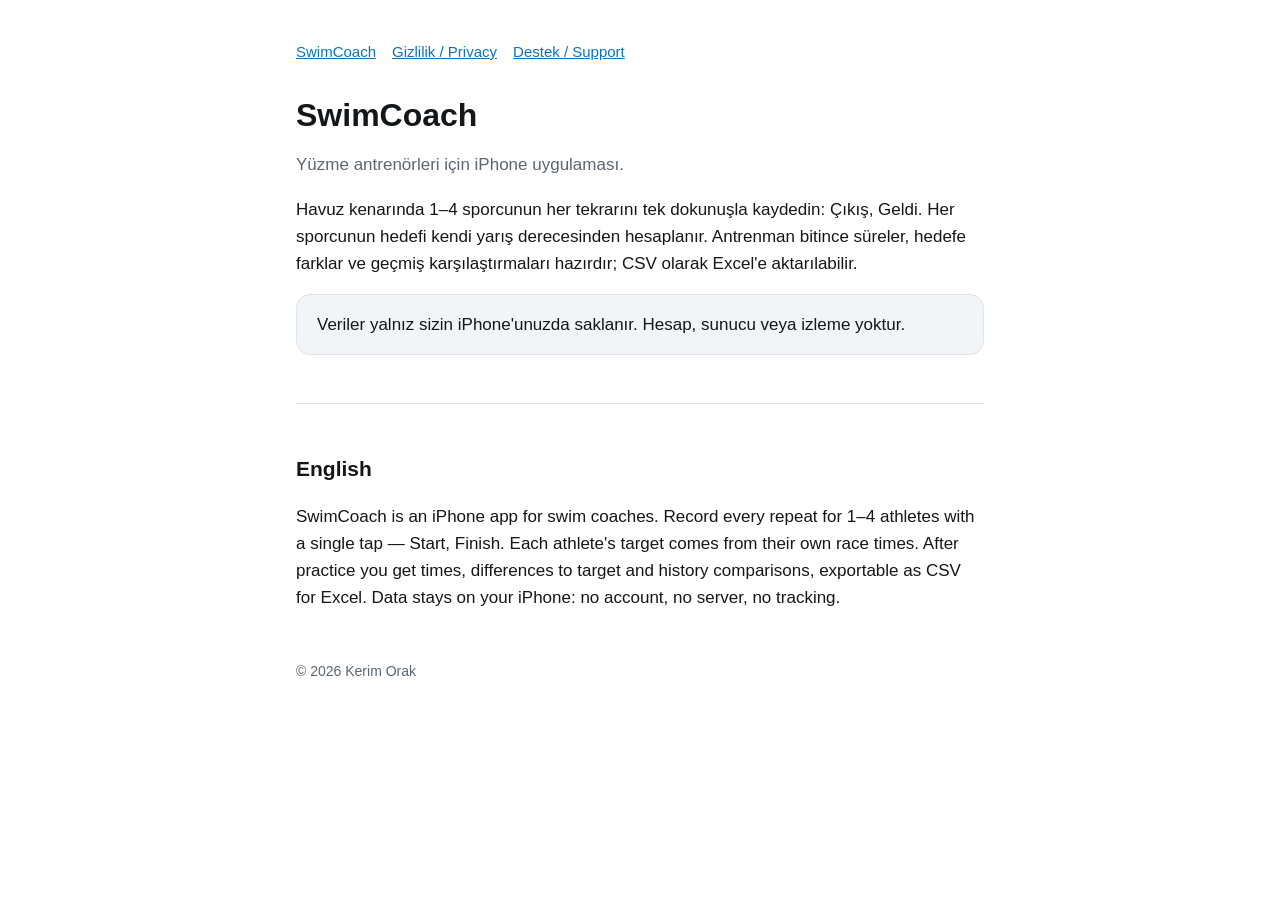
==== index.html @ 6b2829e0 "Gizlilik, destek ve tanıtım sayfaları Co-Authored-By: Claude Opus 5.5 <noreply@anthropic.com>" ====
<!doctype html>
<html lang="tr"><head><meta charset="utf-8"><meta name="viewport" content="width=device-width,initial-scale=1">
<title>SwimCoach</title><meta name="description" content="Yüzme antrenörleri için tekrar süresi kaydı."><link rel="stylesheet" href="style.css"></head>
<body><main>
<nav><a href="./">SwimCoach</a><a href="privacy/">Gizlilik / Privacy</a><a href="support/">Destek / Support</a></nav>
<h1>SwimCoach</h1>
<p class="muted">Yüzme antrenörleri için iPhone uygulaması.</p>
<p>Havuz kenarında 1–4 sporcunun her tekrarını tek dokunuşla kaydedin: Çıkış, Geldi. Her sporcunun hedefi kendi yarış derecesinden hesaplanır. Antrenman bitince süreler, hedefe farklar ve geçmiş karşılaştırmaları hazırdır; CSV olarak Excel'e aktarılabilir.</p>
<div class="card">Veriler yalnız sizin iPhone'unuzda saklanır. Hesap, sunucu veya izleme yoktur.</div>
<hr>
<h2>English</h2>
<p>SwimCoach is an iPhone app for swim coaches. Record every repeat for 1–4 athletes with a single tap — Start, Finish. Each athlete's target comes from their own race times. After practice you get times, differences to target and history comparisons, exportable as CSV for Excel. Data stays on your iPhone: no account, no server, no tracking.</p>
<footer>© 2026 Kerim Orak</footer>
</main></body></html>
---- style.css ----
:root{--bg:#ffffff;--fg:#14171a;--muted:#5b6670;--accent:#0a72c2;--card:#f2f5f8;--line:#dde3e8}
@media (prefers-color-scheme:dark){:root{--bg:#0e1114;--fg:#eef1f4;--muted:#9aa5ae;--accent:#4fa9ef;--card:#181d22;--line:#2a3138}}
*{box-sizing:border-box}
body{margin:0;background:var(--bg);color:var(--fg);font:17px/1.6 -apple-system,BlinkMacSystemFont,"Segoe UI",Roboto,sans-serif}
main{max-width:720px;margin:0 auto;padding:40px 16px 64px}
nav{display:flex;gap:16px;flex-wrap:wrap;margin-bottom:32px;font-size:15px}
a{color:var(--accent)}
h1{font-size:32px;line-height:1.2;margin:0 0 8px}
h2{font-size:21px;margin:32px 0 8px}
.muted{color:var(--muted)}
.card{background:var(--card);border:1px solid var(--line);border-radius:14px;padding:16px 20px;margin:16px 0}
hr{border:0;border-top:1px solid var(--line);margin:48px 0}
footer{color:var(--muted);font-size:14px;margin-top:48px}
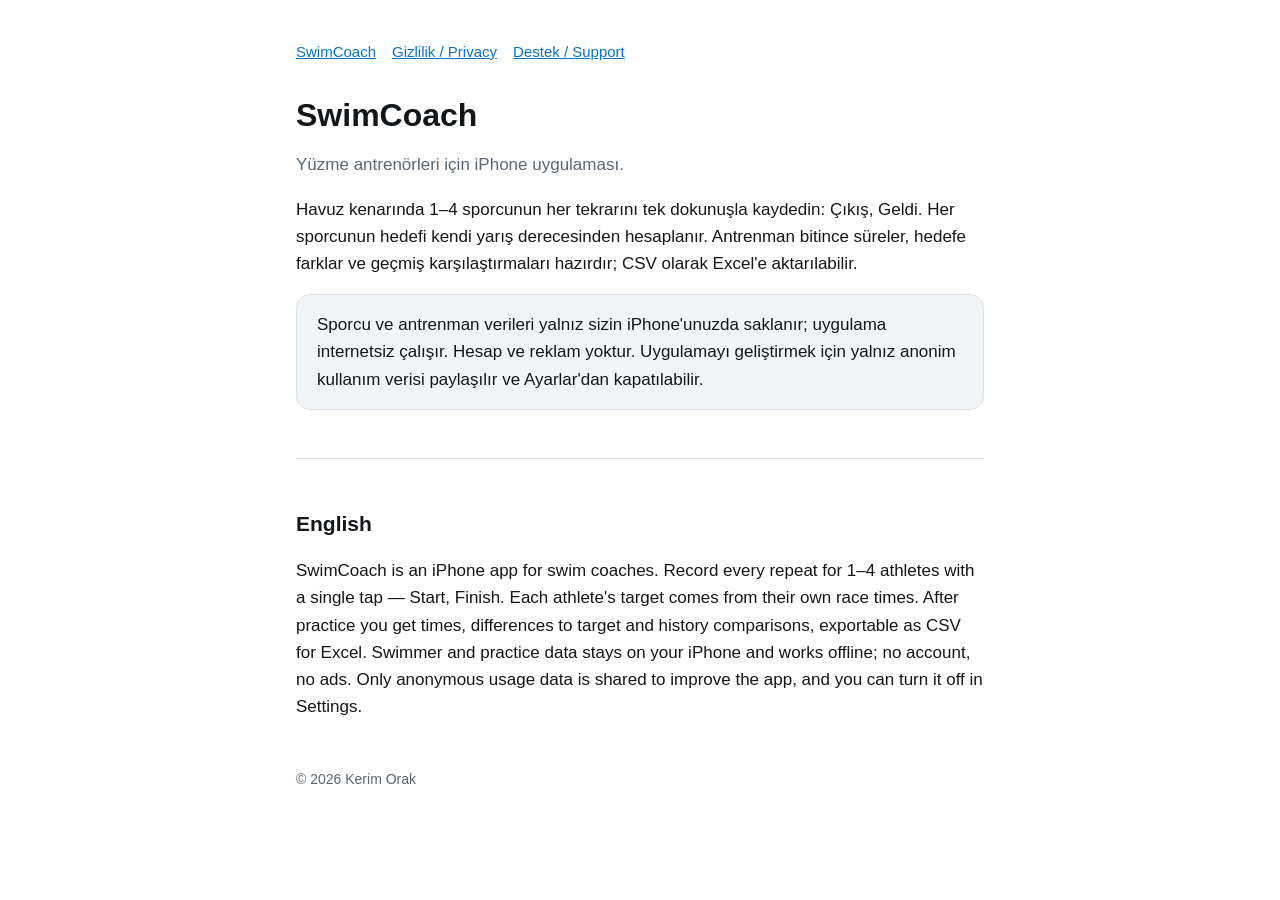
==== commit 3794779f: "Gizlilik: anonim kullanım verisi (TelemetryDeck) açıklaması Co-Authored-By: Claude Opus 5.5 <noreply" ====
--- a/index.html
+++ b/index.html
@@ -6,9 +6,9 @@
 <h1>SwimCoach</h1>
 <p class="muted">Yüzme antrenörleri için iPhone uygulaması.</p>
 <p>Havuz kenarında 1–4 sporcunun her tekrarını tek dokunuşla kaydedin: Çıkış, Geldi. Her sporcunun hedefi kendi yarış derecesinden hesaplanır. Antrenman bitince süreler, hedefe farklar ve geçmiş karşılaştırmaları hazırdır; CSV olarak Excel'e aktarılabilir.</p>
-<div class="card">Veriler yalnız sizin iPhone'unuzda saklanır. Hesap, sunucu veya izleme yoktur.</div>
+<div class="card">Sporcu ve antrenman verileri yalnız sizin iPhone'unuzda saklanır; uygulama internetsiz çalışır. Hesap ve reklam yoktur. Uygulamayı geliştirmek için yalnız anonim kullanım verisi paylaşılır ve Ayarlar'dan kapatılabilir.</div>
 <hr>
 <h2>English</h2>
-<p>SwimCoach is an iPhone app for swim coaches. Record every repeat for 1–4 athletes with a single tap — Start, Finish. Each athlete's target comes from their own race times. After practice you get times, differences to target and history comparisons, exportable as CSV for Excel. Data stays on your iPhone: no account, no server, no tracking.</p>
+<p>SwimCoach is an iPhone app for swim coaches. Record every repeat for 1–4 athletes with a single tap — Start, Finish. Each athlete's target comes from their own race times. After practice you get times, differences to target and history comparisons, exportable as CSV for Excel. Swimmer and practice data stays on your iPhone and works offline; no account, no ads. Only anonymous usage data is shared to improve the app, and you can turn it off in Settings.</p>
 <footer>© 2026 Kerim Orak</footer>
 </main></body></html>
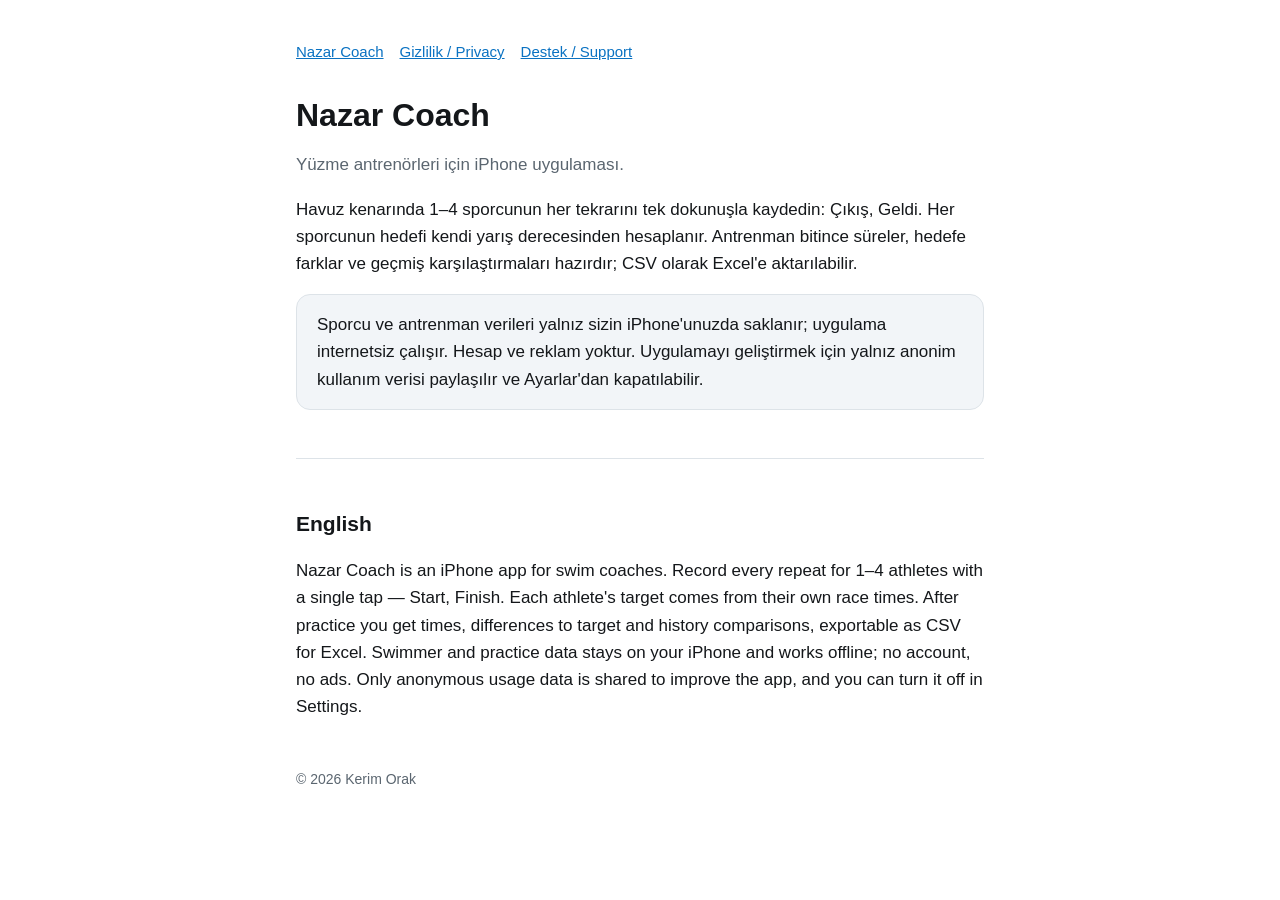
==== commit c38b71d1: "Uygulama adını Nazar Coach yap Co-Authored-By: Claude Opus 5.5 <noreply@anthropic.com>" ====
--- a/index.html
+++ b/index.html
@@ -1,14 +1,14 @@
 <!doctype html>
 <html lang="tr"><head><meta charset="utf-8"><meta name="viewport" content="width=device-width,initial-scale=1">
-<title>SwimCoach</title><meta name="description" content="Yüzme antrenörleri için tekrar süresi kaydı."><link rel="stylesheet" href="style.css"></head>
+<title>Nazar Coach</title><meta name="description" content="Yüzme antrenörleri için tekrar süresi kaydı."><link rel="stylesheet" href="style.css"></head>
 <body><main>
-<nav><a href="./">SwimCoach</a><a href="privacy/">Gizlilik / Privacy</a><a href="support/">Destek / Support</a></nav>
-<h1>SwimCoach</h1>
+<nav><a href="./">Nazar Coach</a><a href="privacy/">Gizlilik / Privacy</a><a href="support/">Destek / Support</a></nav>
+<h1>Nazar Coach</h1>
 <p class="muted">Yüzme antrenörleri için iPhone uygulaması.</p>
 <p>Havuz kenarında 1–4 sporcunun her tekrarını tek dokunuşla kaydedin: Çıkış, Geldi. Her sporcunun hedefi kendi yarış derecesinden hesaplanır. Antrenman bitince süreler, hedefe farklar ve geçmiş karşılaştırmaları hazırdır; CSV olarak Excel'e aktarılabilir.</p>
 <div class="card">Sporcu ve antrenman verileri yalnız sizin iPhone'unuzda saklanır; uygulama internetsiz çalışır. Hesap ve reklam yoktur. Uygulamayı geliştirmek için yalnız anonim kullanım verisi paylaşılır ve Ayarlar'dan kapatılabilir.</div>
 <hr>
 <h2>English</h2>
-<p>SwimCoach is an iPhone app for swim coaches. Record every repeat for 1–4 athletes with a single tap — Start, Finish. Each athlete's target comes from their own race times. After practice you get times, differences to target and history comparisons, exportable as CSV for Excel. Swimmer and practice data stays on your iPhone and works offline; no account, no ads. Only anonymous usage data is shared to improve the app, and you can turn it off in Settings.</p>
+<p>Nazar Coach is an iPhone app for swim coaches. Record every repeat for 1–4 athletes with a single tap — Start, Finish. Each athlete's target comes from their own race times. After practice you get times, differences to target and history comparisons, exportable as CSV for Excel. Swimmer and practice data stays on your iPhone and works offline; no account, no ads. Only anonymous usage data is shared to improve the app, and you can turn it off in Settings.</p>
 <footer>© 2026 Kerim Orak</footer>
 </main></body></html>
